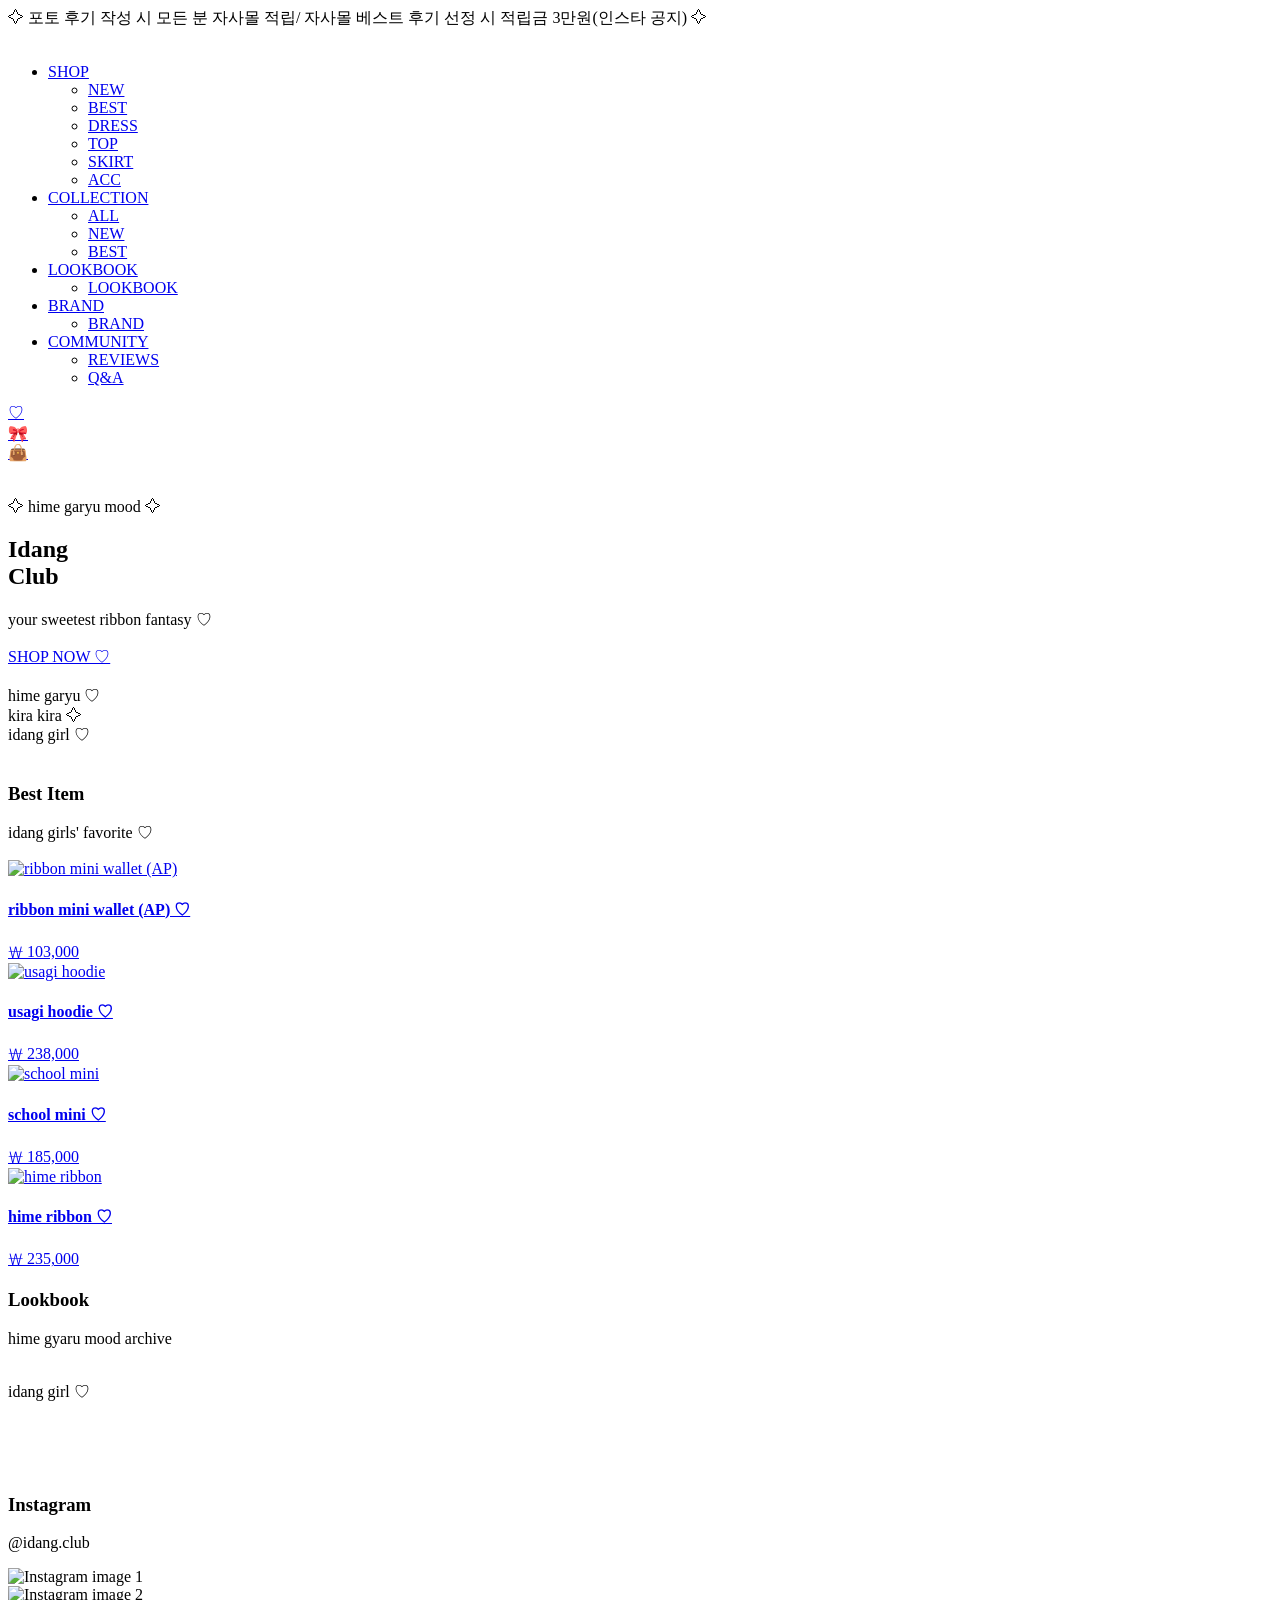
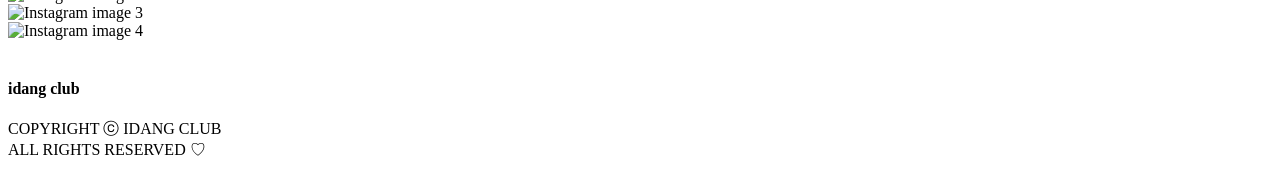
==== index.html @ ace0e601 "Add files via upload" ====
<!DOCTYPE html>
<html lang="ko">
<head>
<meta charset="UTF-8">
<meta name="viewport" content="width=device-width, initial-scale=1.0">

<title>idang</title>

<link rel="preconnect" href="https://fonts.googleapis.com">
<link rel="preconnect" href="https://fonts.gstatic.com" crossorigin>

<link href="https://fonts.googleapis.com/css2?family=Great+Vibes&family=Pretendard:wght@300;400;500;600;700&display=swap" rel="stylesheet">

<link rel="stylesheet" href="./css/index.css">
<link rel="stylesheet" href="./css/reset.css">

</head>

<body>

<div id="wrap">

    <!-- deco -->

    <div class="bg_heart"></div>
    <div class="bg_heart bg2"></div>
    <div class="bg_heart bg3"></div>

    <!-- top banner -->

    <div class="top_banner">
         ✧ 포토 후기 작성 시 모든 분 자사몰 적립/ 자사몰 베스트 후기 선정 시 적립금 3만원(인스타 공지) ✧
    </div>

    <!-- header -->

    <header>

        <div class="header_deco"></div>

        <div class="header_inner">

            <!-- logo -->

            <div class="logo">

               <a href="./index.html"><img src="./img/logo.png" alt=""></a>


            </div>

            <!-- nav -->

            <nav>

                <ul class="main_menu">

                    <li>
                        <a href="./sub.html">SHOP</a>
                        <ul class="sub_menu">
                            <li><a href="./sub.html">NEW</a></li>
                            <li><a href="./best.html">BEST</a></li>
                            <li><a href="./dress.html">DRESS</a></li>
                            <li><a href="./top.html">TOP</a></li>
                            <li><a href="./skirt.html">SKIRT</a></li>
                            <li><a href="./acc.html">ACC</a></li>
                        </ul>
                    </li>
                    <li>
                        <a href="./collection.html">COLLECTION</a>
                        <ul class="sub_menu">
                            <li><a href="./collection.html">ALL</a></li>
                            <li><a href="./collection.html">NEW</a></li>
                            <li><a href="./collection.html">BEST</a></li>
                        </ul>
                    </li>
                    <li>
                        <a href="./lookbook.html">LOOKBOOK</a>
                        <ul class="sub_menu">
                            <li><a href="./lookbook.html">LOOKBOOK</a></li>
                        </ul>
                    </li>
                    <li>
                        <a href="./brand.html">BRAND</a>
                        <ul class="sub_menu">
                            <li><a href="./brand.html">BRAND</a></li>
                        </ul>
                    </li>
                    <li>
                        <a href="./review.html">COMMUNITY</a>
                        <ul class="sub_menu">
                            <li><a href="./review.html">REVIEWS</a></li>
                            <li><a href="./qna.html">Q&A</a></li>
                        </ul>
                    </li>

                </ul>

            </nav>

            <!-- icon -->

            <div class="header_icon">

                <div><a href="./wishlist.html">♡</a></div>
                <div><a href="./cart.html">🎀</a></div>
                <div><a href="./mypage.html">👜</a></div>

            </div>

        </div>

    </header>

    <section class="mainimg">
        <img src="./img/main1.png" alt="">
    </section>
    

    <section class="main_visual">

        <!-- ribbon -->

        <img src="./img/ribbon.png" alt="" class="main_ribbon left_ribbon">
        <img src="./img/ribbon.png" alt="" class="main_ribbon right_ribbon">

        <!-- pearl -->

        <img src="./img/h.png" alt="" class="heart_deco heart1">
        <img src="./img/h.png" alt="" class="heart_deco heart2">

        <!-- text -->

        <div class="visual_inner">

            <div class="visual_text">

                <div class="mini_badge">
                    ✧ hime garyu mood ✧
                </div>

                <h2>
                   Idang<br>
                    Club
                </h2>

                <p>
                    your sweetest ribbon fantasy ♡
                </p>

                <div class="visual_btn">
                    <a href="./product.html">SHOP NOW ♡</a>
                </div>

            </div>

            <!-- image -->

            <div class="visual_image">

                <div class="main_image">
                    <img src="./img/main.png" alt="">
                </div>

                <div class="sticker sticker1">
                    hime garyu ♡
                </div>

                <div class="sticker sticker2">
                    kira kira ✧
                </div>

                <div class="sticker sticker3">
                    idang girl ♡
                </div>

            </div>

        </div>
        

    </section>

    <!-- best -->

  <section class="best">

        <div class="section_ribbon">
            <img src="./img/1.png" alt="">
        </div>

        <div class="title">

            <h3>Best Item</h3>

            <p>
               idang girls' favorite ♡
            </p>

        </div>

        <div class="best_wrap">

            <div class="best_item">

                <a href="./sub.html">
                <div class="best_img">
                     <img src="./img/b1.png" alt="ribbon mini wallet (AP)">
                </div>

                <div class="item_text">

                    <h4> ribbon mini wallet (AP) ♡</h4>

                    <span>₩ 103,000</span>

                </div>

                </a>

            </div>

            <div class="best_item">

                <a href="./sub.html">
                <div class="best_img">
                    <img src="./img/b2.png" alt="usagi hoodie">
                </div>

                <div class="item_text">

                    <h4>usagi hoodie ♡</h4>

                    <span>₩ 238,000</span>

                </div>

                </a>

            </div>

            <div class="best_item">

                <a href="./sub.html">
                <div class="best_img">
                    <img src="./img/b3.png" alt="school mini">
                </div>

                <div class="item_text">

                    <h4>school mini ♡</h4>

                    <span>₩ 185,000</span>

                </div>

               </a>

            </div>

            <div class="best_item">

                <a href="./sub.html">
                <div class="best_img">
                    <img src="./img/b4.png" alt="hime ribbon">
                </div>

                <div class="item_text">

                    <h4>hime ribbon ♡</h4>

                    <span>₩ 235,000</span>

                </div>

            </div>

            </a>

        </div>

    </section>

    <!-- lookbook -->

    <section class="lookbook">

        <div class="title">

            <h3>Lookbook</h3>

            <p>
                hime gyaru mood archive
            </p>

        </div>

        <div class="look_wrap">

            <!-- left -->

            <div class="look_left">

               <img src="./img/l1.png" alt="">

                <div class="look_label">
                   idang girl ♡
                </div>

            </div>

            <!-- right -->

            <div class="look_right">

                <div class="look_small"><img src="./img/l2.png" alt=""></div>
                <div class="look_small"><img src="./img/l3.png" alt=""></div>
                <div class="look_small"><img src="./img/l4.png" alt=""></div>
                <div class="look_small"><img src="./img/l5.png" alt=""></div>

            </div>

        </div>

    </section>



    <!-- insta -->

    <section class="insta">

        <div class="title">

            <h3>Instagram</h3>

            <p>
                @idang.club
            </p>

        </div>

        <div class="insta_wrap">

            <div class="insta_box">
                <img src="./img/l1.png" alt="Instagram image 1">
            </div>
            <div class="insta_box">
                <img src="./img/l2.png" alt="Instagram image 2">
            </div>
            <div class="insta_box">
                <img src="./img/l3.png" alt="Instagram image 3">
            </div>
            <div class="insta_box">
                <img src="./img/l4.png" alt="Instagram image 4">
            </div>

        </div>

    </section>

    <!-- footer -->

    <footer>

        <img src="./img/1.png" alt="" class="footer_deco">

        <h4>idang club</h4>

        <p>
            COPYRIGHT ⓒ IDANG CLUB<br>
            ALL RIGHTS RESERVED ♡
        </p>

    </footer>

</div>

<!-- <script src="./js/index.js"></script> -->

</body>
</html>
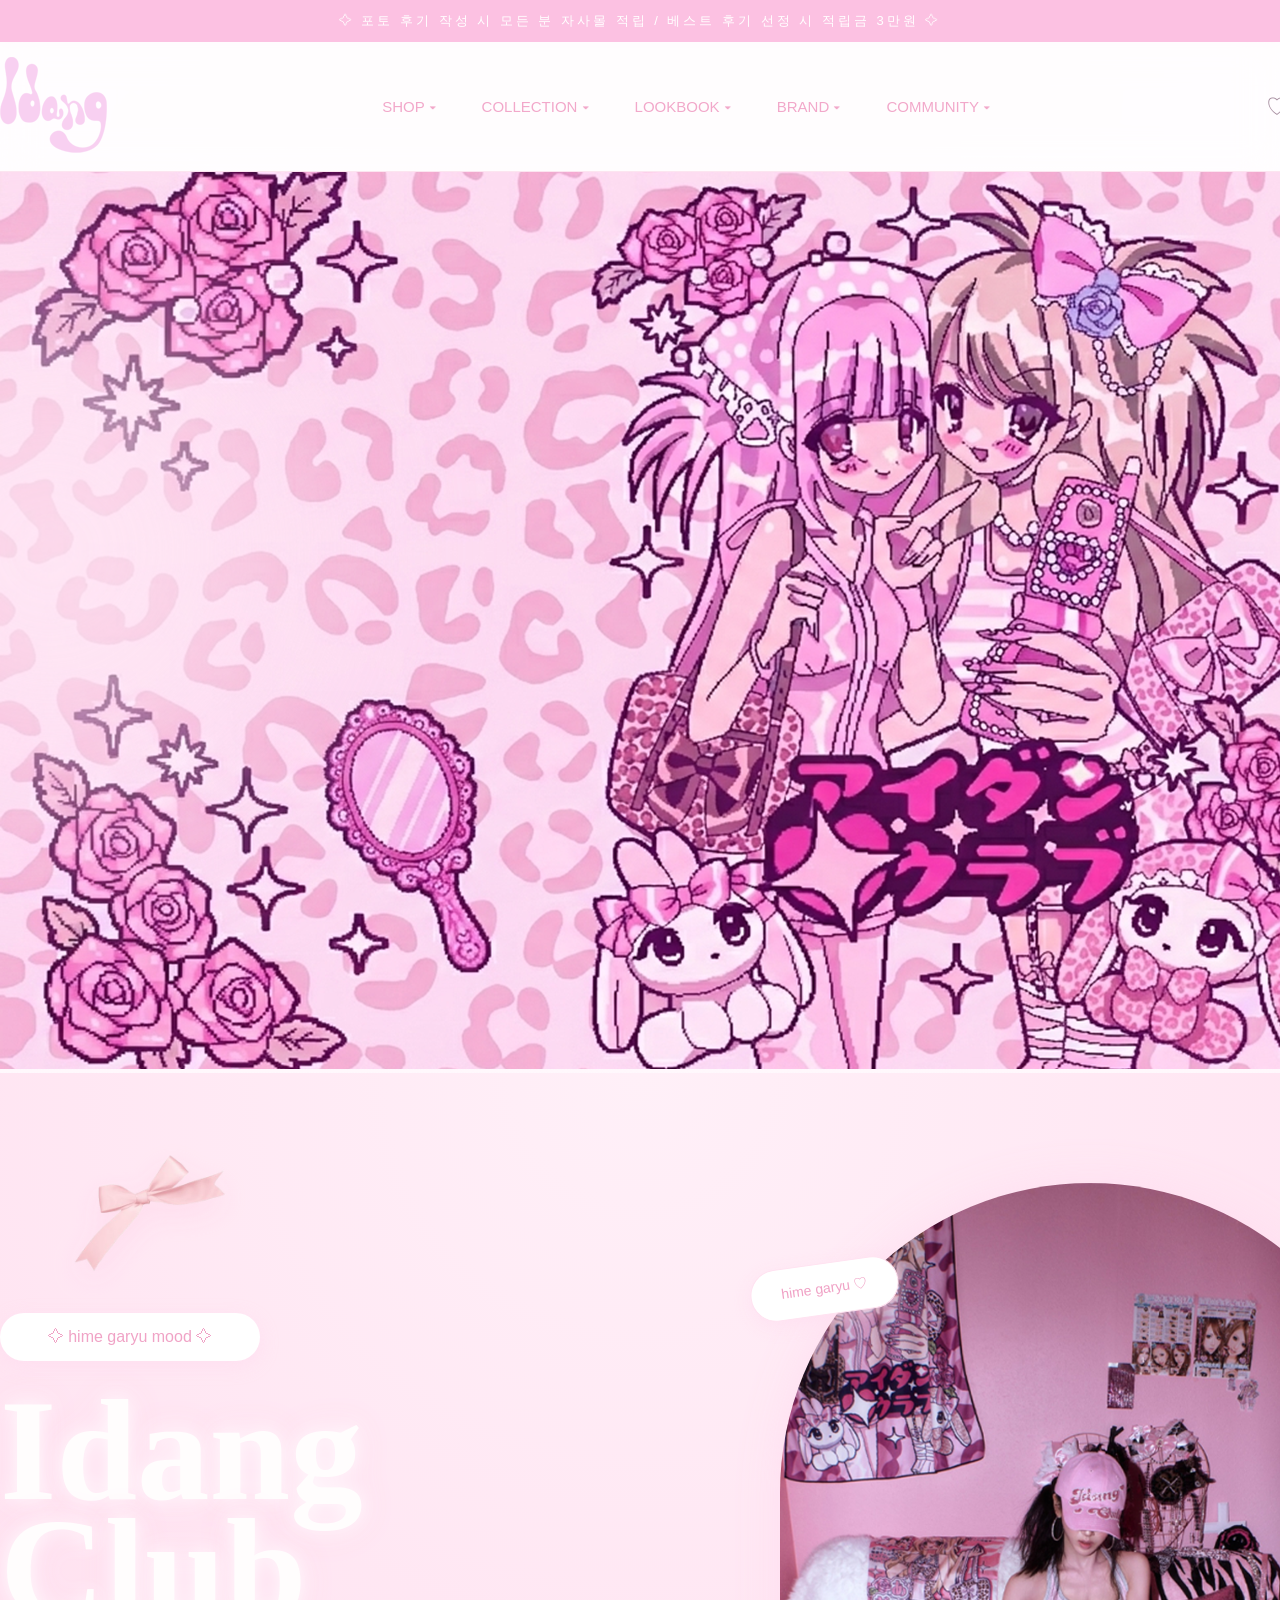
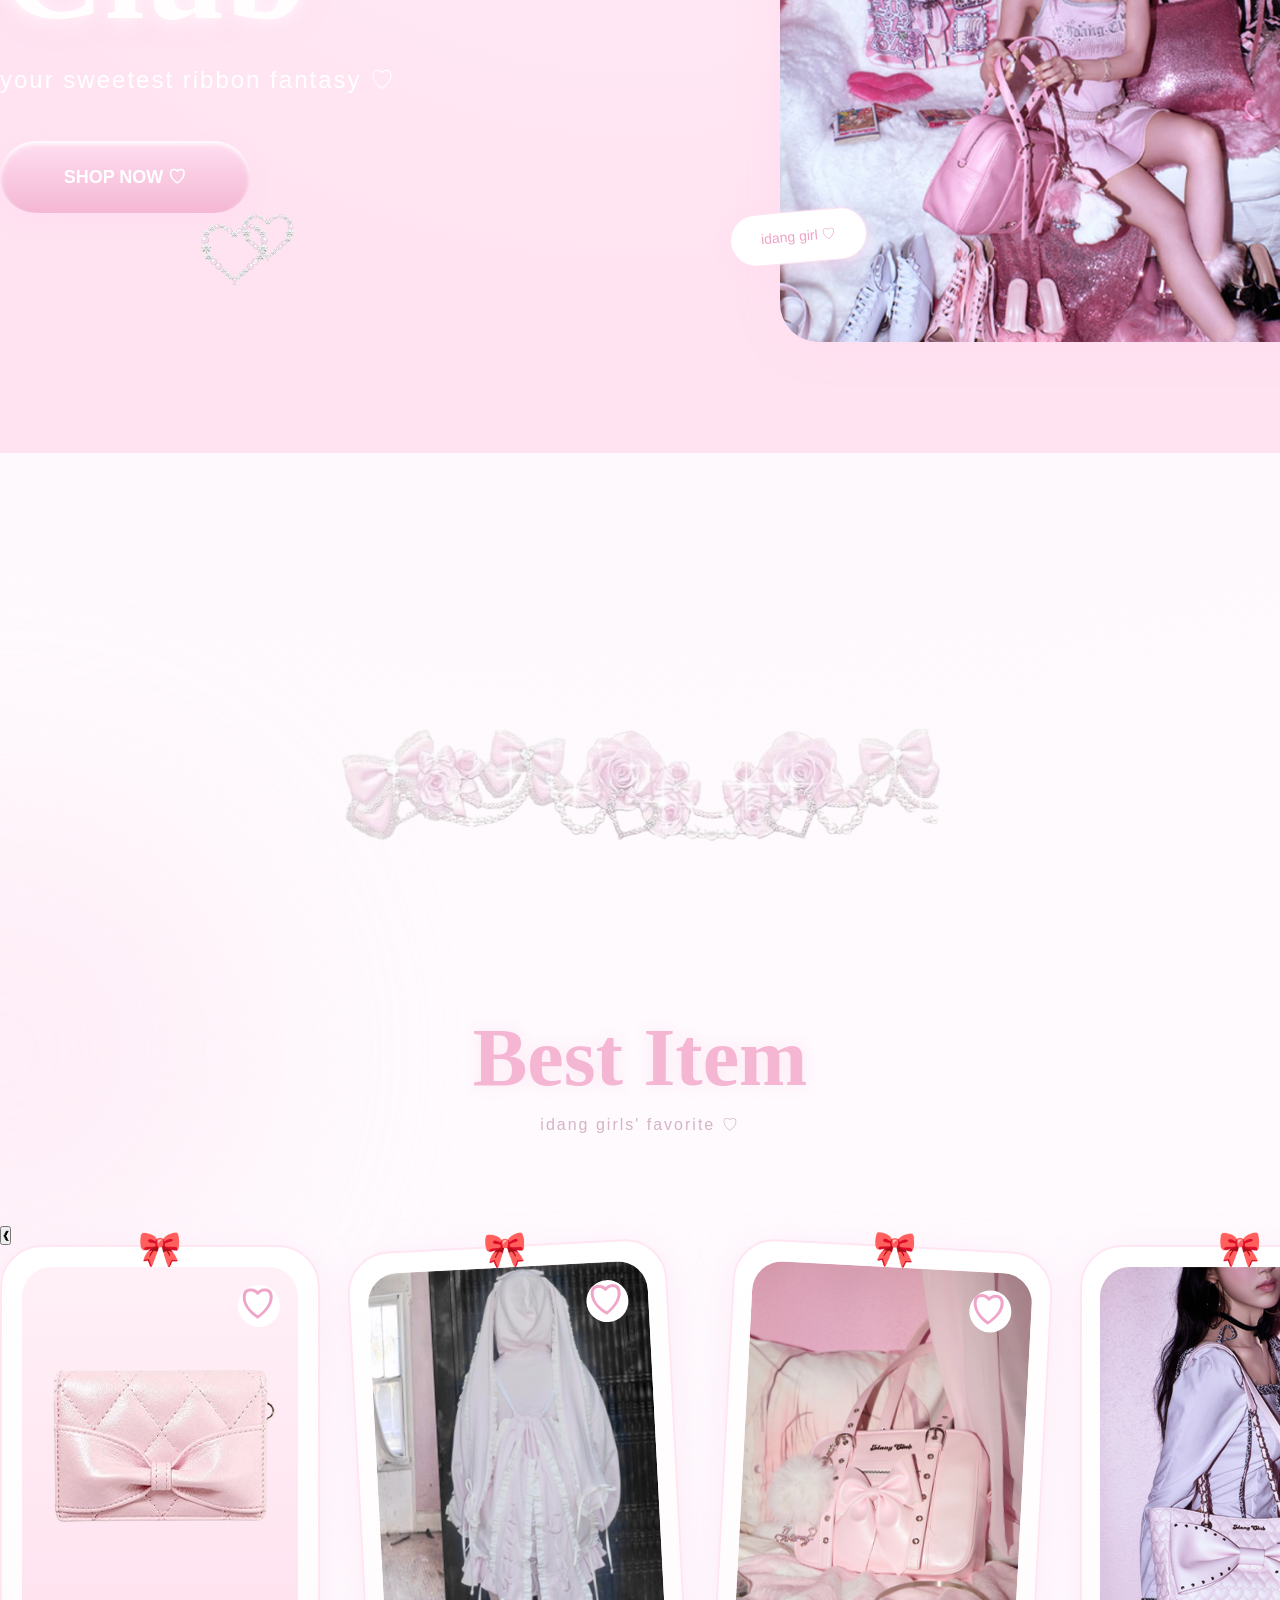
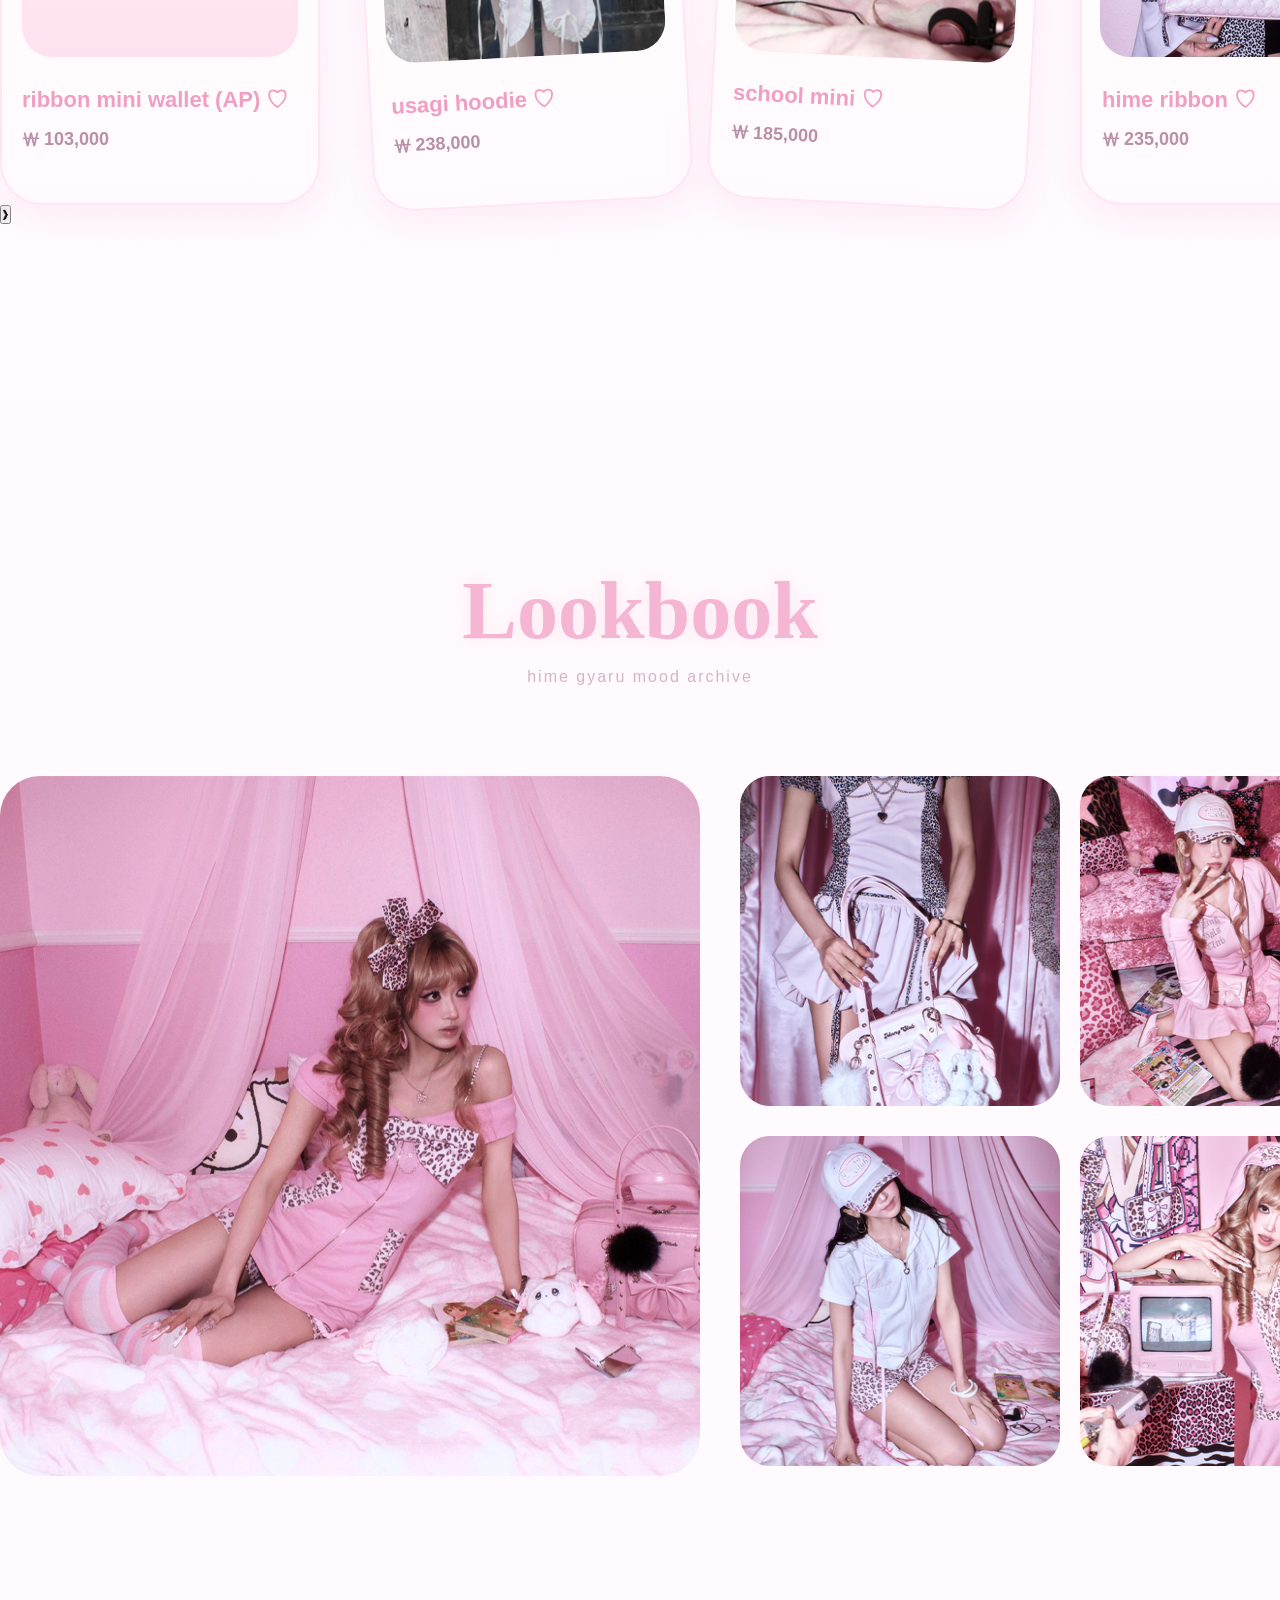
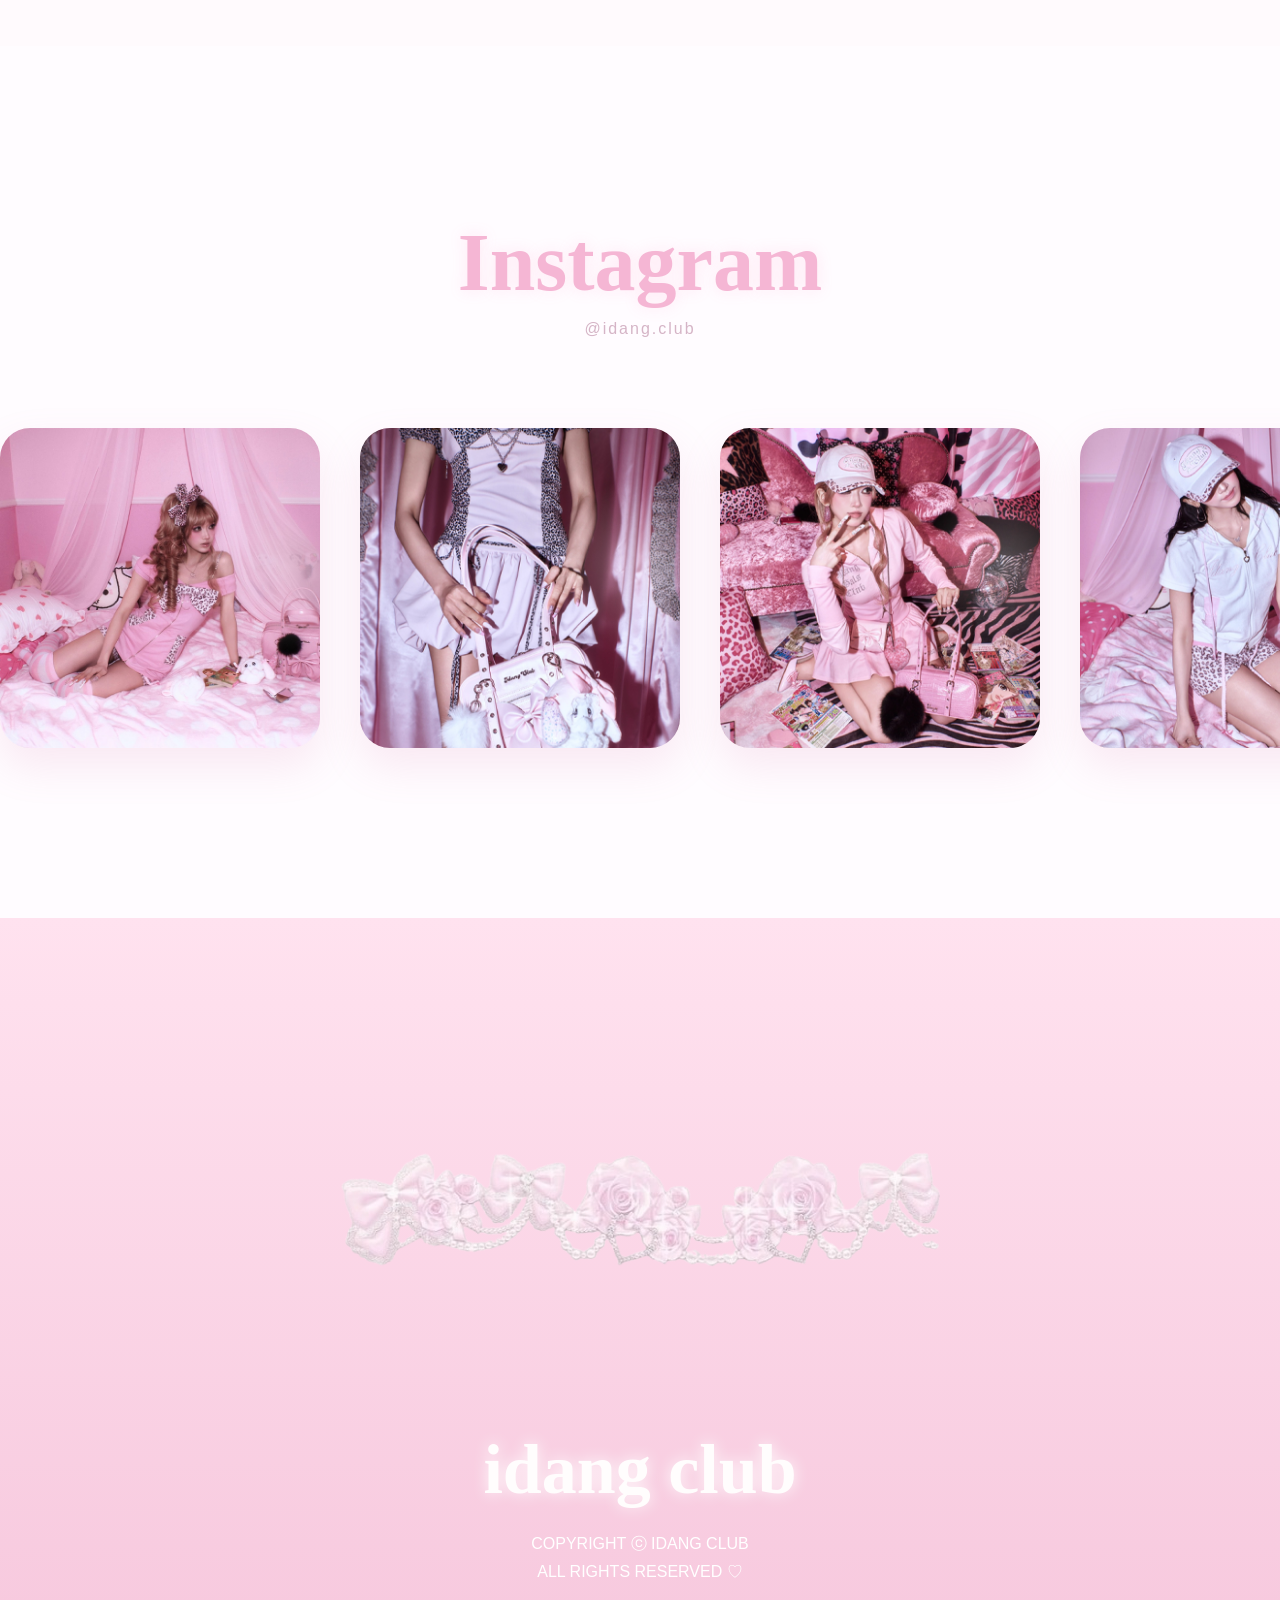
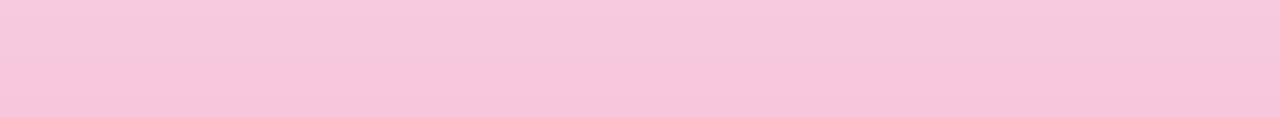
==== commit 6ffd9077: "Add files via upload" ====
--- a/index.html
+++ b/index.html
@@ -3,60 +3,41 @@
 <head>
 <meta charset="UTF-8">
 <meta name="viewport" content="width=device-width, initial-scale=1.0">
-
 <title>idang</title>
 
 <link rel="preconnect" href="https://fonts.googleapis.com">
 <link rel="preconnect" href="https://fonts.gstatic.com" crossorigin>
-
 <link href="https://fonts.googleapis.com/css2?family=Great+Vibes&family=Pretendard:wght@300;400;500;600;700&display=swap" rel="stylesheet">
 
+<link rel="stylesheet" href="./css/reset.css">
 <link rel="stylesheet" href="./css/index.css">
-<link rel="stylesheet" href="./css/reset.css">
-
 </head>
 
 <body>
 
 <div id="wrap">
-
-    <!-- deco -->
 
     <div class="bg_heart"></div>
     <div class="bg_heart bg2"></div>
     <div class="bg_heart bg3"></div>
 
-    <!-- top banner -->
-
     <div class="top_banner">
-         ✧ 포토 후기 작성 시 모든 분 자사몰 적립/ 자사몰 베스트 후기 선정 시 적립금 3만원(인스타 공지) ✧
+         ✧ 포토 후기 작성 시 모든 분 자사몰 적립 / 베스트 후기 선정 시 적립금 3만원 ✧
     </div>
 
-    <!-- header -->
-
     <header>
-
         <div class="header_deco"></div>
-
         <div class="header_inner">
 
-            <!-- logo -->
-
             <div class="logo">
-
-               <a href="./index.html"><img src="./img/logo.png" alt=""></a>
-
-
-            </div>
-
-            <!-- nav -->
-
-            <nav>
-
+               <a href="./index.html"><img src="./img/logo.png" alt="idang logo"></a>
+            </div>
+
+            <!-- GNB NAV -->
+            <nav id="gnb">
                 <ul class="main_menu">
-
-                    <li>
-                        <a href="./sub.html">SHOP</a>
+                    <li class="menu_item">
+                        <a href="javascript:void(0);" class="menu_link">SHOP <span class="arrow_icon">▾</span></a>
                         <ul class="sub_menu">
                             <li><a href="./sub.html">NEW</a></li>
                             <li><a href="./best.html">BEST</a></li>
@@ -66,317 +47,192 @@
                             <li><a href="./acc.html">ACC</a></li>
                         </ul>
                     </li>
-                    <li>
-                        <a href="./collection.html">COLLECTION</a>
+                    <li class="menu_item">
+                        <a href="javascript:void(0);" class="menu_link">COLLECTION <span class="arrow_icon">▾</span></a>
                         <ul class="sub_menu">
                             <li><a href="./collection.html">ALL</a></li>
                             <li><a href="./collection.html">NEW</a></li>
                             <li><a href="./collection.html">BEST</a></li>
                         </ul>
                     </li>
-                    <li>
-                        <a href="./lookbook.html">LOOKBOOK</a>
+                    <li class="menu_item">
+                        <a href="javascript:void(0);" class="menu_link">LOOKBOOK <span class="arrow_icon">▾</span></a>
                         <ul class="sub_menu">
                             <li><a href="./lookbook.html">LOOKBOOK</a></li>
                         </ul>
                     </li>
-                    <li>
-                        <a href="./brand.html">BRAND</a>
+                    <li class="menu_item">
+                        <a href="javascript:void(0);" class="menu_link">BRAND <span class="arrow_icon">▾</span></a>
                         <ul class="sub_menu">
                             <li><a href="./brand.html">BRAND</a></li>
                         </ul>
                     </li>
-                    <li>
-                        <a href="./review.html">COMMUNITY</a>
+                    <li class="menu_item">
+                        <a href="javascript:void(0);" class="menu_link">COMMUNITY <span class="arrow_icon">▾</span></a>
                         <ul class="sub_menu">
                             <li><a href="./review.html">REVIEWS</a></li>
                             <li><a href="./qna.html">Q&A</a></li>
                         </ul>
                     </li>
-
                 </ul>
-
             </nav>
 
-            <!-- icon -->
-
             <div class="header_icon">
-
                 <div><a href="./wishlist.html">♡</a></div>
                 <div><a href="./cart.html">🎀</a></div>
                 <div><a href="./mypage.html">👜</a></div>
-
-            </div>
-
-        </div>
-
+                <!-- 햄버거 버튼 -->
+                <button type="button" class="btn_menu" id="btnMenu" aria-label="메뉴 열기">
+                    <span></span><span></span><span></span>
+                </button>
+            </div>
+
+        </div>
     </header>
 
     <section class="mainimg">
         <img src="./img/main1.png" alt="">
     </section>
-    
 
     <section class="main_visual">
-
-        <!-- ribbon -->
-
         <img src="./img/ribbon.png" alt="" class="main_ribbon left_ribbon">
         <img src="./img/ribbon.png" alt="" class="main_ribbon right_ribbon">
-
-        <!-- pearl -->
-
         <img src="./img/h.png" alt="" class="heart_deco heart1">
         <img src="./img/h.png" alt="" class="heart_deco heart2">
 
-        <!-- text -->
-
         <div class="visual_inner">
-
             <div class="visual_text">
-
-                <div class="mini_badge">
-                    ✧ hime garyu mood ✧
-                </div>
-
-                <h2>
-                   Idang<br>
-                    Club
-                </h2>
-
-                <p>
-                    your sweetest ribbon fantasy ♡
-                </p>
-
+                <div class="mini_badge">✧ hime garyu mood ✧</div>
+                <h2>Idang<br>Club</h2>
+                <p>your sweetest ribbon fantasy ♡</p>
                 <div class="visual_btn">
                     <a href="./product.html">SHOP NOW ♡</a>
                 </div>
-
-            </div>
-
-            <!-- image -->
+            </div>
 
             <div class="visual_image">
-
                 <div class="main_image">
-                    <img src="./img/main.png" alt="">
-                </div>
-
-                <div class="sticker sticker1">
-                    hime garyu ♡
-                </div>
-
-                <div class="sticker sticker2">
-                    kira kira ✧
-                </div>
-
-                <div class="sticker sticker3">
-                    idang girl ♡
-                </div>
-
-            </div>
-
-        </div>
-        
-
-    </section>
-
-    <!-- best -->
-
-  <section class="best">
-
+                    <img src="./img/main.png" alt="Main Visual">
+                </div>
+                <div class="sticker sticker1">hime garyu ♡</div>
+                <div class="sticker sticker2">kira kira ✧</div>
+                <div class="sticker sticker3">idang girl ♡</div>
+            </div>
+        </div>
+    </section>
+
+    <!-- BEST SECTION -->
+    <section class="best">
         <div class="section_ribbon">
             <img src="./img/1.png" alt="">
         </div>
 
         <div class="title">
-
             <h3>Best Item</h3>
-
-            <p>
-               idang girls' favorite ♡
-            </p>
-
-        </div>
-
-        <div class="best_wrap">
-
-            <div class="best_item">
-
-                <a href="./sub.html">
-                <div class="best_img">
-                     <img src="./img/b1.png" alt="ribbon mini wallet (AP)">
-                </div>
-
-                <div class="item_text">
-
-                    <h4> ribbon mini wallet (AP) ♡</h4>
-
-                    <span>₩ 103,000</span>
-
-                </div>
-
-                </a>
-
-            </div>
-
-            <div class="best_item">
-
-                <a href="./sub.html">
-                <div class="best_img">
-                    <img src="./img/b2.png" alt="usagi hoodie">
-                </div>
-
-                <div class="item_text">
-
-                    <h4>usagi hoodie ♡</h4>
-
-                    <span>₩ 238,000</span>
-
-                </div>
-
-                </a>
-
-            </div>
-
-            <div class="best_item">
-
-                <a href="./sub.html">
-                <div class="best_img">
-                    <img src="./img/b3.png" alt="school mini">
-                </div>
-
-                <div class="item_text">
-
-                    <h4>school mini ♡</h4>
-
-                    <span>₩ 185,000</span>
-
-                </div>
-
-               </a>
-
-            </div>
-
-            <div class="best_item">
-
-                <a href="./sub.html">
-                <div class="best_img">
-                    <img src="./img/b4.png" alt="hime ribbon">
-                </div>
-
-                <div class="item_text">
-
-                    <h4>hime ribbon ♡</h4>
-
-                    <span>₩ 235,000</span>
-
-                </div>
-
-            </div>
-
-            </a>
-
-        </div>
-
-    </section>
-
-    <!-- lookbook -->
-
+            <p>idang girls' favorite ♡</p>
+        </div>
+
+        <div class="best_slider_container">
+            <button type="button" class="slide_btn prev_btn" id="prevBtn" aria-label="이전">❮</button>
+            
+            <div class="best_wrap" id="bestWrap">
+                <div class="best_item">
+                    <a href="./sub.html">
+                        <div class="best_img">
+                             <img src="./img/b1.png" alt="ribbon mini wallet">
+                        </div>
+                        <div class="item_text">
+                            <h4>ribbon mini wallet (AP) ♡</h4>
+                            <span>₩ 103,000</span>
+                        </div>
+                    </a>
+                </div>
+                <div class="best_item">
+                    <a href="./sub.html">
+                        <div class="best_img">
+                            <img src="./img/b2.png" alt="usagi hoodie">
+                        </div>
+                        <div class="item_text">
+                            <h4>usagi hoodie ♡</h4>
+                            <span>₩ 238,000</span>
+                        </div>
+                    </a>
+                </div>
+                <div class="best_item">
+                    <a href="./sub.html">
+                        <div class="best_img">
+                            <img src="./img/b3.png" alt="school mini">
+                        </div>
+                        <div class="item_text">
+                            <h4>school mini ♡</h4>
+                            <span>₩ 185,000</span>
+                        </div>
+                    </a>
+                </div>
+                <div class="best_item">
+                    <a href="./sub.html">
+                        <div class="best_img">
+                            <img src="./img/b4.png" alt="hime ribbon">
+                        </div>
+                        <div class="item_text">
+                            <h4>hime ribbon ♡</h4>
+                            <span>₩ 235,000</span>
+                        </div>
+                    </a>
+                </div>
+            </div>
+
+            <button type="button" class="slide_btn next_btn" id="nextBtn" aria-label="다음">❯</button>
+        </div>
+    </section>
+
+    <!-- LOOKBOOK SECTION -->
     <section class="lookbook">
-
         <div class="title">
-
             <h3>Lookbook</h3>
-
-            <p>
-                hime gyaru mood archive
-            </p>
-
+            <p>hime gyaru mood archive</p>
         </div>
 
         <div class="look_wrap">
-
-            <!-- left -->
-
             <div class="look_left">
-
-               <img src="./img/l1.png" alt="">
-
-                <div class="look_label">
-                   idang girl ♡
-                </div>
-
-            </div>
-
-            <!-- right -->
+               <div class="look_big_box">
+                   <img src="./img/l1.png" alt="Lookbook Main">
+                   <div class="look_label">idang girl ♡</div>
+               </div>
+            </div>
 
             <div class="look_right">
-
                 <div class="look_small"><img src="./img/l2.png" alt=""></div>
                 <div class="look_small"><img src="./img/l3.png" alt=""></div>
                 <div class="look_small"><img src="./img/l4.png" alt=""></div>
                 <div class="look_small"><img src="./img/l5.png" alt=""></div>
-
-            </div>
-
-        </div>
-
-    </section>
-
-
-
-    <!-- insta -->
-
+            </div>
+        </div>
+    </section>
+
+    <!-- INSTAGRAM SECTION -->
     <section class="insta">
-
         <div class="title">
-
             <h3>Instagram</h3>
-
-            <p>
-                @idang.club
-            </p>
-
+            <p>@idang.club</p>
         </div>
 
         <div class="insta_wrap">
-
-            <div class="insta_box">
-                <img src="./img/l1.png" alt="Instagram image 1">
-            </div>
-            <div class="insta_box">
-                <img src="./img/l2.png" alt="Instagram image 2">
-            </div>
-            <div class="insta_box">
-                <img src="./img/l3.png" alt="Instagram image 3">
-            </div>
-            <div class="insta_box">
-                <img src="./img/l4.png" alt="Instagram image 4">
-            </div>
-
-        </div>
-
-    </section>
-
-    <!-- footer -->
+            <div class="insta_box"><img src="./img/l1.png" alt=""></div>
+            <div class="insta_box"><img src="./img/l2.png" alt=""></div>
+            <div class="insta_box"><img src="./img/l3.png" alt=""></div>
+            <div class="insta_box"><img src="./img/l4.png" alt=""></div>
+        </div>
+    </section>
 
     <footer>
-
         <img src="./img/1.png" alt="" class="footer_deco">
-
         <h4>idang club</h4>
-
-        <p>
-            COPYRIGHT ⓒ IDANG CLUB<br>
-            ALL RIGHTS RESERVED ♡
-        </p>
-
+        <p>COPYRIGHT ⓒ IDANG CLUB<br>ALL RIGHTS RESERVED ♡</p>
     </footer>
 
 </div>
 
-<!-- <script src="./js/index.js"></script> -->
-
+<script src="./js/index.js"></script>
 </body>
 </html>
--- a/css/index.css
+++ b/css/index.css
@@ -0,0 +1,1021 @@
+
+#wrap{
+    width:100%;
+    position:relative;
+}
+
+/* background deco */
+
+.bg_heart{
+    width:500px;
+    height:500px;
+
+    border-radius:50%;
+
+    background:#ffeaf5;
+
+    position:absolute;
+
+    top:300px;
+    left:-200px;
+
+    filter:blur(100px);
+
+    opacity:.7;
+}
+
+.bg2{
+    top:1300px;
+    right:-200px;
+    left:auto;
+}
+
+.bg3{
+    top:2400px;
+    left:-250px;
+}
+
+/* top banner */
+
+.top_banner{
+    width:100%;
+    height:42px;
+
+    background:
+    linear-gradient(to right,
+    #fcc1e2,
+    #fcc1e2,
+    #fcc1e2);
+
+    display:flex;
+    justify-content:center;
+    align-items:center;
+
+    color:#fff;
+
+    font-size:13px;
+    letter-spacing:3px;
+
+    box-shadow:
+    0 3px 10px rgba(255,220,240,.7);
+}
+
+/* header */
+
+header{
+    width:100%;
+    height:130px;
+
+    background:rgba(255,255,255,.78);
+
+    backdrop-filter:blur(18px);
+
+    border-bottom:1px solid #fce5f0;
+
+    position:sticky;
+    top:0;
+    z-index:999;
+}
+
+.header_deco{
+    width:100%;
+    height:60px;
+
+    background:url('../images/1.png') no-repeat center;
+
+    background-size:600px;
+
+    position:absolute;
+    top:-5px;
+
+    opacity:.7;
+}
+
+.header_inner{
+    width:1400px;
+    height:100%;
+
+    margin:0 auto;
+
+    display:flex;
+    justify-content:space-between;
+    align-items:center;
+}
+
+/* logo */
+
+.logo h1{
+    font-size:58px;
+
+    font-family:'Great Vibes', cursive;
+
+    color:#f3a7cb;
+
+    line-height:.9;
+
+    text-shadow:
+    0 0 15px rgba(255,255,255,.95),
+    0 0 25px rgba(255,220,240,.95);
+}
+
+.logo span{
+    display:block;
+
+    margin-top:10px;
+
+    font-size:11px;
+
+    letter-spacing:6px;
+
+    color:#d0b1c3;
+}
+
+/* nav */
+/* ===========================
+   NAV
+=========================== */
+
+.main_menu{
+    display:flex;
+    gap:45px;
+}
+
+.main_menu > li{
+    position:relative;
+    list-style:none;
+}
+
+.main_menu > li > a{
+    display:block;
+    padding:20px 0;
+
+    color:#f2a8ca;
+    font-size:15px;
+    text-decoration:none;
+    transition:.3s;
+}
+
+.main_menu > li::before{
+    content:"♡";
+    position:absolute;
+    left:-18px;
+    top:20px;
+    opacity:0;
+    transition:.3s;
+}
+
+.main_menu > li:hover::before{
+    opacity:1;
+}
+
+.main_menu > li:hover > a{
+    color:#ec8fbb;
+    transform:translateY(-4px);
+}
+
+
+/* ---------- Dropdown ---------- */
+
+.sub_menu{
+    position:absolute;
+    top:100%;
+    left:50%;
+    transform:translateX(-50%);
+
+    width:180px;
+
+    display:flex;
+    flex-direction:column;   /* 세로 정렬 */
+    gap:0;
+
+    padding:15px 0;
+
+    list-style:none;
+
+    background:#fff;
+    border:1px solid #ffe1ec;
+    border-radius:20px;
+
+    box-shadow:0 10px 25px rgba(255,214,230,.45);
+
+    opacity:0;
+    visibility:hidden;
+
+    transition:.3s;
+
+    z-index:1000;
+}
+
+.main_menu > li:hover .sub_menu{
+    opacity:1;
+    visibility:visible;
+}
+
+.sub_menu li{
+    width:100%;
+}
+
+.sub_menu li a{
+    display:block;
+    width:100%;
+
+    padding:12px 20px;
+
+    text-align:center;
+
+    color:#d89ab6;
+    text-decoration:none;
+
+    transition:.25s;
+}
+
+.sub_menu li a:hover{
+    background:#fff4f8;
+    color:#ef8fb7;
+}
+
+
+
+/* icon */
+
+.header_icon{
+    display:flex;
+    gap:18px;
+
+    font-size:22px;
+}
+
+.header_icon div{
+    cursor:pointer;
+
+    transition:.3s;
+}
+
+.header_icon div:hover{
+    transform:scale(1.2);
+}
+
+/* main */
+
+.main_visual{
+    width:100%;
+    height:980px;
+
+    position:relative;
+
+    overflow:hidden;
+
+    background:
+    radial-gradient(circle at top,
+    #fff0f8,
+    #ffe3f1 70%);
+}
+
+/* ribbon */
+
+.main_ribbon{
+    position:absolute;
+
+    width:220px;
+
+    opacity:.95;
+
+    filter:drop-shadow(0 10px 15px rgba(255,210,232,.6));
+}
+
+.left_ribbon{
+    top:30px;
+    left:40px;
+}
+
+.right_ribbon{
+    right:50px;
+    bottom:80px;
+
+    transform:rotate(20deg);
+}
+
+/* floating deco */
+
+.heart_deco{
+    position:absolute;
+
+    width:130px;
+
+    animation:float 5s infinite ease-in-out;
+}
+
+.heart1{
+    top:180px;
+    right:250px;
+}
+
+.heart2{
+    bottom:140px;
+    left:180px;
+}
+
+@keyframes float{
+
+    0%{
+        transform:translateY(0);
+    }
+
+    50%{
+        transform:translateY(-20px);
+    }
+
+    100%{
+        transform:translateY(0);
+    }
+
+}
+
+/* visual */
+
+.visual_inner{
+    width:1400px;
+    height:100%;
+
+    margin:0 auto;
+
+    display:flex;
+    justify-content:space-between;
+    align-items:center;
+}
+
+/* visual text */
+
+.visual_text{
+    width:45%;
+}
+
+.mini_badge{
+    width:260px;
+    height:48px;
+
+    border-radius:999px;
+
+    background:#ffffff;
+
+    display:flex;
+    justify-content:center;
+    align-items:center;
+
+    color:#f0a3c6;
+
+    margin-bottom:30px;
+
+    box-shadow:
+    0 5px 18px rgba(255,220,240,.7);
+}
+
+.visual_text h2{
+    font-size:145px;
+
+    line-height:.82;
+
+    color:#fffdfd;
+
+    font-family:'Great Vibes', cursive;
+
+    text-shadow:
+    0 0 20px rgba(255,255,255,.95),
+    0 0 35px rgba(255,220,240,.95);
+}
+
+.visual_text p{
+    margin-top:35px;
+
+    font-size:24px;
+
+    letter-spacing:2px;
+
+    color:#ffffff;
+}
+
+.visual_btn{
+    width:250px;
+    height:72px;
+
+    border-radius:999px;
+
+    margin-top:45px;
+
+    background:
+    linear-gradient(to bottom,
+    #ffdff1,
+    #f4b6d4);
+
+    display:flex;
+    justify-content:center;
+    align-items:center;
+
+    color:#fff;
+
+    font-size:18px;
+    font-weight:600;
+
+    cursor:pointer;
+
+    box-shadow:
+    0 10px 20px rgba(255,220,240,.8),
+    inset 0 3px 5px rgba(255,255,255,.95);
+
+    transition:.35s;
+}
+
+.visual_btn:hover{
+    transform:translateY(-6px);
+
+    background:
+    linear-gradient(to bottom,
+    #ffe7f5,
+    #f7c2dc);
+}
+
+/* visual image */
+
+.visual_image{
+    width:620px;
+    height:760px;
+
+    position:relative;
+}
+
+.main_image img{
+    width:100%;
+    height:100%;
+
+    object-fit:cover;
+
+    border-radius:320px 320px 40px 40px;
+
+    box-shadow:
+    0 0 45px rgba(255,220,240,.9);
+}
+
+/* stickers */
+
+.sticker{
+    position:absolute;
+
+    padding:16px 30px;
+
+    border-radius:999px;
+
+    background:#ffffff;
+
+    color:#f0a1c5;
+
+    box-shadow:
+    0 5px 18px rgba(255,220,240,.65);
+
+    font-size:14px;
+
+    border:1px solid #ffe3f1;
+}
+
+.sticker1{
+    top:80px;
+    left:-30px;
+
+    transform:rotate(-8deg);
+}
+
+.sticker2{
+    top:250px;
+    right:-50px;
+
+    transform:rotate(8deg);
+}
+
+.sticker3{
+    bottom:80px;
+    left:-50px;
+
+    transform:rotate(-5deg);
+}
+
+/* title */
+
+.title{
+    text-align:center;
+
+    margin-bottom:90px;
+}
+
+.title h3{
+    font-size:82px;
+
+    color:#f5b6d4;
+
+    font-family:'Great Vibes', cursive;
+
+    text-shadow:
+    0 0 15px rgba(255,230,242,.9);
+}
+
+.title p{
+    margin-top:10px;
+
+    letter-spacing:2px;
+
+    color:#d5b4c6;
+}
+
+/* best */
+
+.best{
+    width:100%;
+
+    padding:170px 0;
+
+    position:relative;
+}
+
+.section_ribbon{
+    width:600px;
+
+    margin:0 auto 50px;
+
+    opacity:.9;
+}
+
+.section_ribbon img{
+    width:100%;
+    display:block;
+}
+
+.best_wrap{
+    width:1400px;
+
+    margin:0 auto;
+
+    display:flex;
+    justify-content:space-between;
+}
+
+.best_item{
+    width:320px;
+    height:560px;
+
+    padding:20px;
+
+    border-radius:42px;
+
+    background:
+    linear-gradient(to bottom,
+    #ffffff,
+    #fffafd);
+
+    border:2px solid #ffe6f2;
+
+    position:relative;
+
+    box-shadow:
+    0 10px 35px rgba(255,220,240,.55);
+
+    transition:.4s;
+}
+
+.best_item::before{
+    content:"🎀";
+
+    position:absolute;
+
+    top:-18px;
+    left:50%;
+
+    transform:translateX(-50%);
+
+    font-size:35px;
+}
+
+.best_item:nth-child(2){
+    transform:rotate(-3deg);
+}
+
+.best_item:nth-child(3){
+    transform:rotate(3deg);
+}
+
+.best_item:hover{
+    transform:translateY(-15px) scale(1.03);
+}
+
+.best_img{
+    width:100%;
+    height:390px;
+
+    border-radius:30px;
+
+    background:
+    linear-gradient(to bottom,
+    #fff0f7,
+    #ffe2ef);
+
+    display:flex;
+    justify-content:center;
+    align-items:center;
+
+    color:#ffffff;
+
+    font-size:36px;
+    font-weight:700;
+    letter-spacing:5px;
+
+    position:relative;
+}
+
+.best_img img{
+    width:280px;
+    height:100%;
+
+    object-fit:cover;
+
+    border-radius:30px;
+}
+
+.best_img::after{
+    content:"♡";
+
+    width:42px;
+    height:42px;
+
+    border-radius:50%;
+
+    background:#ffffff;
+
+    position:absolute;
+    top:18px;
+    right:18px;
+
+    display:flex;
+    justify-content:center;
+    align-items:center;
+
+    color:#f0a5c8;
+}
+
+.item_text h4{
+    margin-top:28px;
+
+    font-size:22px;
+
+    color:#ef9fc4;
+}
+
+.item_text span{
+    display:block;
+
+    margin-top:12px;
+
+    font-size:18px;
+    font-weight:600;
+
+    color:#b890a7;
+}
+
+/* lookbook */
+
+.lookbook{
+    width:100%;
+
+    padding:170px 0;
+
+    background:#fffafd;
+}
+
+.look_wrap{
+    width:1400px;
+
+    margin:0 auto;
+
+    display:flex;
+    gap:40px;
+}
+
+.look_left img{
+    width:700px;
+    height:700px;
+
+    object-fit:cover;
+    border-radius:40px;
+
+    background:
+    linear-gradient(to bottom,
+    #fff0f7,
+    #ffe2ef);
+
+    display:flex;
+    justify-content:center;
+    align-items:center;
+
+    color:#fff;
+
+    font-size:50px;
+    font-weight:700;
+
+    position:relative;
+}
+
+
+
+
+.look_label{
+    position:absolute;
+
+    bottom:40px;
+    left:40px;
+
+    padding:14px 28px;
+
+    border-radius:999px;
+
+    background:#ffffff;
+
+    color:#ef9fc4;
+}
+
+.look_right{
+    width:700px;
+
+    display:flex;
+    flex-wrap:wrap;
+    gap:20px;
+}
+
+
+
+.look_small img {
+    width:320px;
+    height:330px;
+
+    border-radius:30px;
+
+    background:
+    linear-gradient(to bottom,
+    #fff0f7,
+    #ffe3f0);
+
+    display:flex;
+    justify-content:center;
+    align-items:center;
+
+    color:#fff;
+
+    font-size:32px;
+    font-weight:700;
+}
+
+/* review */
+
+.review{
+    width:100%;
+
+    padding:170px 0;
+}
+
+.review_wrap{
+    width:1000px;
+
+    margin:0 auto;
+}
+
+.review_box{
+    width:100%;
+
+    padding:35px;
+
+    border-radius:999px;
+
+    background:
+    linear-gradient(to right,
+    #ffffff,
+    #fff8fc);
+
+    margin-bottom:30px;
+
+    display:flex;
+    align-items:center;
+
+    gap:30px;
+
+    box-shadow:
+    0 5px 22px rgba(255,220,240,.5);
+}
+
+.review_icon{
+    width:80px;
+    height:80px;
+
+    border-radius:50%;
+
+    background:#ffeaf5;
+
+    display:flex;
+    justify-content:center;
+    align-items:center;
+
+    font-size:32px;
+}
+
+.review_text h5{
+    font-size:22px;
+
+    color:#ee9dc1;
+}
+
+.review_text p{
+    margin-top:8px;
+}
+
+/* insta */
+
+.insta{
+    width:100%;
+
+    padding:170px 0;
+
+    background:#fffcff;
+}
+
+.insta_wrap{
+    width:1400px;
+
+    margin:0 auto;
+
+    display:flex;
+    justify-content:space-between;
+    gap:30px;
+    flex-wrap:wrap;
+}
+
+.insta_box{
+    position:relative;
+    width:320px;
+    height:320px;
+
+    border-radius:30px;
+
+    background:
+    radial-gradient(circle at 30% 20%, rgba(255,255,255,0.9), transparent 28%),
+    linear-gradient(180deg, #fff0f7 0%, #ffe2ef 100%);
+
+    display:flex;
+    justify-content:center;
+    align-items:center;
+
+    color:#5f3850;
+
+    font-size:35px;
+    font-weight:700;
+
+    overflow:hidden;
+    box-shadow:
+        0 18px 40px rgba(217, 133, 176, 0.16),
+        inset 0 0 0 1px rgba(255,255,255,0.55);
+    transition: transform 0.35s ease, box-shadow 0.35s ease, filter 0.35s ease;
+}
+
+.insta_box img{
+    width:100%;
+    height:100%;
+    object-fit:cover;
+    border-radius:10px;
+    display:block;
+}
+
+.insta_box::before{
+    content: '';
+    position: absolute;
+    top: -20%;
+    left: -20%;
+    width: 140%;
+    height: 140%;
+    background: radial-gradient(circle at 70% 30%, rgba(255,255,255,0.55), transparent 20%);
+    opacity: 0.55;
+    transform: rotate(35deg);
+    pointer-events: none;
+}
+
+.insta_box:hover{
+    transform: translateY(-12px) scale(1.02);
+    box-shadow:
+        0 26px 60px rgba(217, 133, 176, 0.24),
+        inset 0 0 0 1px rgba(255,255,255,0.7);
+    filter: saturate(1.05);
+}
+
+.insta_box:hover::before{
+    opacity: 0.75;
+}
+
+.insta_box:nth-child(odd){
+    transform-style: preserve-3d;
+}
+
+/* footer */
+
+footer{
+    width:100%;
+
+    padding:130px 0;
+
+    background:
+    linear-gradient(to bottom,
+    #ffe2ef,
+    #f6c6dc);
+
+    text-align:center;
+
+    position:relative;
+}
+
+.footer_deco{
+    width:600px;
+
+    opacity:.85;
+
+    margin-bottom:40px;
+}
+
+footer h4{
+    font-size:70px;
+
+    color:#fffdfd;
+
+    font-family:'Great Vibes', cursive;
+
+    text-shadow:
+    0 0 15px rgba(255,255,255,.95);
+}
+
+footer p{
+    margin-top:20px;
+
+    color:#ffffff;
+
+    line-height:1.8;
+}
+
+/* floating hearts */
+
+.heart_effect{
+    position:absolute;
+
+    color:#fff6fb;
+
+    pointer-events:none;
+
+    animation:heartUp 4s linear forwards;
+}
+
+@keyframes heartUp{
+
+    0%{
+        opacity:0;
+        transform:translateY(0) scale(.5);
+    }
+
+    20%{
+        opacity:1;
+    }
+
+    100%{
+        opacity:0;
+        transform:translateY(-250px) scale(1.5);
+    }
+
+}
+
+/* sparkle */
+
+.sparkle_effect{
+    position:absolute;
+
+    color:#ffffff;
+
+    pointer-events:none;
+
+    animation:spark 2s linear forwards;
+}
+
+@keyframes spark{
+
+    0%{
+        opacity:0;
+        transform:scale(.5);
+    }
+
+    50%{
+        opacity:1;
+    }
+
+    100%{
+        opacity:0;
+        transform:scale(1.8);
+    }
+
+}
